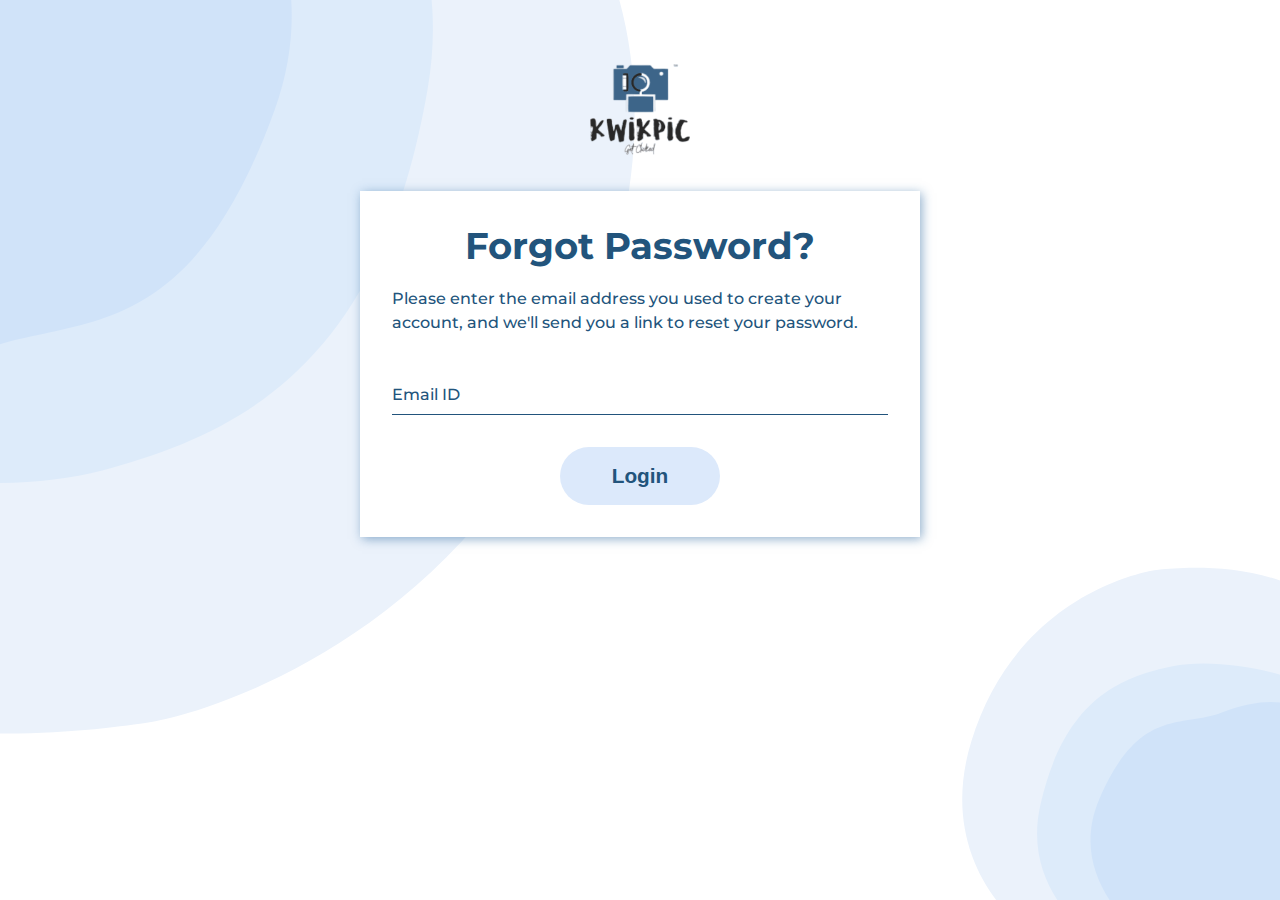
==== forgotPassword.html @ 938bb9a4 "second commit" ====
<!DOCTYPE html>
<html lang="en">
<head>
    <meta charset="UTF-8">
    <meta http-equiv="X-UA-Compatible" content="IE=edge">
    <meta name="viewport" content="width=device-width, initial-scale=1.0">
    <link rel="stylesheet" href="./css/style.css">
    <title>Forgot Password</title>
</head>
<body>
    <div class="container">
        <section class="section1-container flex">
            <section class="flex section1">
                <div class="Logo">
                    <img src="./img/Logo.png" alt="Logo" class="logo">
                </div>
                <div class="msg-box flex mt-1">
                    <h1 class="fs-1 text-center fw-1">Forgot Password?</h1>
                    <p class="mt-3">Please enter the email address you used to 
                        create your account, and we'll send you a link to reset your password.</p>
                    <form action="./passwordMail.html" class="mt-1">
                        <div class="form-group">
                            <input type="email" name="email" class="form-control" required>
                            <span class="floating-label">Email ID</span>
                        </div>
                        <div class="submit mt-1">
                            <input type="Submit" value="Login" class="fw-2">
                        </div> 
                    </form>        
                </div>
            </section>
            <img src="./img/background-1.svg" alt="background pattern image" class="background background-left">
            <img src="./img/background-2.svg" alt="background pattern image" class="background background-right">
        </section>
    </div>
</body>
</html>
---- css/style.css ----
@import url("https://fonts.googleapis.com/css2?family=Montserrat:wght@100;200;300;400;500;600;700;800;900&display=swap");
:root {
  font-size: 1em;
  -webkit-box-sizing: border-box;
          box-sizing: border-box;
  --color-primary: #22547c;
  --color-accent: #dce9fb;
  --color-light: #e5e5e5;
}

*,
*::before,
*::after {
  -webkit-box-sizing: inherit;
          box-sizing: inherit;
}

p,
h1,
h2,
h3,
h4 {
  margin: 0;
}

body {
  margin: 0;
  font-family: "Montserrat", sans-serif;
  font-weight: 500;
  color: var(--color-primary, #22547c);
}

/* font-size */
.fs-1 {
  font-size: clamp(1.5rem, calc(1.5rem + 1vw), 2.5rem);
}

.fs-3 {
  font-size: 0.85rem;
}

.fs-4 {
  font-size: 0.75rem;
}

/* font-weight */
.fw-1 {
  font-weight: 700;
}

.fw-2 {
  font-weight: 600;
}

.text-center {
  text-align: center;
}

.flex {
  display: -webkit-box;
  display: -ms-flexbox;
  display: flex;
}

a {
  text-decoration: none;
  color: #22547c;
}

a:hover {
  text-decoration: underline;
}

.form-control {
  width: 100%;
  display: block;
  height: 3rem;
  font-weight: 500;
  border: none;
  border-bottom: 1px solid #22547c;
  font-size: 1rem;
}

.form-control:focus {
  outline: 0;
  background-color: 0;
}

.form-group_inline {
  -webkit-column-gap: 2rem;
          column-gap: 2rem;
}

.form-group_inline .form-group {
  width: 100%;
}

/* margin-top */
.mt-1 {
  margin-top: 2rem;
}

.mt-3 {
  margin-top: 1.2rem;
}

.logo {
  width: 100px;
}

.info {
  width: 1rem;
  cursor: pointer;
}

.form-group {
  position: relative;
}

input:focus ~ .floating-label,
input:not(:focus):valid ~ .floating-label {
  top: 0;
  left: 2px;
  font-size: 10px;
  opacity: 0.7;
}

input:focus ~ .floating-label .info-container {
  display: none;
}

.password:focus ~ .popup {
  display: block;
}

.floating-label {
  font-weight: 500;
  font-size: 1rem;
  color: var(--color-primary, #22547c);
  position: absolute;
  pointer-events: none;
  left: 0;
  top: 18px;
  -webkit-transition: 0.2s ease all;
  transition: 0.2s ease all;
}

.container {
  height: 100vh;
}

.container .section-1 {
  -webkit-box-flex: 55%;
      -ms-flex: 55%;
          flex: 55%;
  position: relative;
  background-color: var(--color-primary, #22547c);
  overflow: hidden;
}

.container .section-1 .gallery-1 {
  width: 70%;
  -ms-flex-item-align: center;
      -ms-grid-row-align: center;
      align-self: center;
  margin: 0em auto;
}

.container .section-1 .gallery-1 .bannerImage {
  width: 100%;
}

.container .section-1 .gallery-1 .background {
  position: absolute;
  bottom: -5em;
  left: -5em;
  mix-blend-mode: multiply;
}

.container .section-2 {
  overflow: auto;
  -webkit-box-flex: 45%;
      -ms-flex: 45%;
          flex: 45%;
}

.container .section-2-content {
  width: 80%;
  margin: 2rem auto;
}

.container .section-2-content .Logo {
  -webkit-box-pack: end;
      -ms-flex-pack: end;
          justify-content: flex-end;
}

.container .section-2-content .Logo.header {
  -webkit-box-align: end;
      -ms-flex-align: end;
          align-items: flex-end;
}

.container .section-2-content .Logo.header > * + * {
  margin-left: auto;
}

.container .section-2-content .form-container form input:not([type="submit"]):hover {
  background-color: rgba(240, 237, 237, 0.2);
}

.container .section-2-content .form-container form p {
  text-align: end;
}

.container .section-2-content .form-container p {
  text-align: center;
}

.form-group__password {
  position: relative;
}

.form-group__password .floating-label.flex {
  -webkit-box-align: center;
      -ms-flex-align: center;
          align-items: center;
  -webkit-column-gap: 0.5em;
          column-gap: 0.5em;
}

.submit {
  text-align: center;
}

.submit input[type="submit"] {
  background-color: var(--color-accent, #dce9fb);
  color: var(--color-primary, blue);
  font-size: 1.3rem;
  border: none;
  border-radius: 6em;
  padding: 0.8em 2.5em;
}

.submit input[type="submit"]:hover {
  background-color: #b5cdef;
  cursor: pointer;
  color: #5ba1da;
}

.popup {
  position: absolute;
  width: 100%;
  display: none;
  background-color: #fff;
  -webkit-box-shadow: 1px 4px 16px rgba(34, 84, 124, 0.56);
          box-shadow: 1px 4px 16px rgba(34, 84, 124, 0.56);
  padding: 0.7em;
  top: -8em;
}

.popup ul {
  padding-left: 30px;
}

.popup ul > * + * {
  margin: 0.2em;
}

.popup .polygon {
  position: absolute;
  left: 45%;
  bottom: -1em;
  width: 30px;
  height: 30px;
  background: #fff;
  -webkit-transform: rotate(45deg);
          transform: rotate(45deg);
}

.container {
  position: relative;
}

.container .section1-container {
  position: relative;
  height: 100vh;
  padding-top: 4rem;
  -webkit-box-pack: center;
      -ms-flex-pack: center;
          justify-content: center;
  overflow: hidden;
}

.container .section1-container .section1 {
  position: relative;
  z-index: 2;
  -webkit-box-orient: vertical;
  -webkit-box-direction: normal;
      -ms-flex-direction: column;
          flex-direction: column;
  -webkit-box-align: center;
      -ms-flex-align: center;
          align-items: center;
}

.container .section1-container .section1 .msg-box {
  width: 560px;
  padding: 2rem;
  -webkit-box-orient: vertical;
  -webkit-box-direction: normal;
      -ms-flex-direction: column;
          flex-direction: column;
  background-color: #fff;
  -webkit-box-shadow: 2px 2px 10px rgba(37, 98, 154, 0.51);
          box-shadow: 2px 2px 10px rgba(37, 98, 154, 0.51);
}

.container .section1-container .section1 .msg-box p {
  line-height: 1.5;
}

.container .section1-container .section1 .msg-box form ul > * + * {
  margin-top: 0.2em;
}

.container .section1-container__modified {
  padding-top: 2rem;
}

.container .section1-container .background {
  position: absolute;
  z-index: 1;
}

.container .section1-container .background-left {
  top: -15em;
  left: -15em;
}

.container .section1-container .background-right {
  bottom: 0;
  right: 0;
}

@media (max-width: 1200px) {
  .container .section-1 .gallery-1 {
    width: 80%;
  }
  .popup {
    top: -9.5em;
  }
}

@media (max-width: 968px) {
  .container .section-1 {
    -webkit-box-flex: 40%;
        -ms-flex: 40%;
            flex: 40%;
  }
  .container .section-1 .gallery-1 {
    width: 90%;
    -ms-flex-item-align: center;
        -ms-grid-row-align: center;
        align-self: center;
    margin: 0em auto;
  }
  .container .section-1 .gallery-1 img {
    width: 100%;
  }
  .container .section-1 .section-2 {
    -webkit-box-flex: 60%;
        -ms-flex: 60%;
            flex: 60%;
  }
  .popup {
    top: -10em;
  }
}

@media (max-width: 768px) {
  .popup {
    top: -12em;
  }
}

@media (max-width: 600px) {
  .container {
    height: auto;
  }
  .container .section1-container {
    height: auto;
  }
  .container .section1-container .section1 .msg-box {
    width: 90%;
  }
  .container .section1-container .section1 .msg-box ul {
    padding-left: 20px;
  }
  img[src="./img/LOGO.svg"] {
    width: 76px;
  }
  .section-1 {
    display: none;
  }
  .popup {
    top: -9em;
  }
}

@media (max-width: 450px) {
  .popup {
    top: -11em;
  }
}

@media (max-width: 400px) {
  .container .section-2-content {
    width: 90%;
  }
  .container .section-2-content .form-group_inline {
    -webkit-box-orient: vertical;
    -webkit-box-direction: normal;
        -ms-flex-direction: column;
            flex-direction: column;
  }
  .container .section-2-content .form-group_inline > * + * {
    margin-top: 2.5rem;
  }
  .submit__modified {
    text-align: center;
  }
  .submit__modified input[type="submit"] {
    white-space: normal;
  }
}

@media (max-width: 300px) {
  .container .section1-container .section1 .msg-box {
    padding: 1rem;
  }
  .popup {
    top: -13em;
  }
}

@media (max-width: 250px) {
  .popup {
    top: -15em;
  }
  .submit {
    text-align: center;
  }
  .submit input[type="submit"] {
    font-size: 1.2rem;
    padding: 0.5em 1.5em;
  }
}

@media (max-width: 200px) {
  .popup {
    display: none !important;
  }
}
/*# sourceMappingURL=style.css.map */
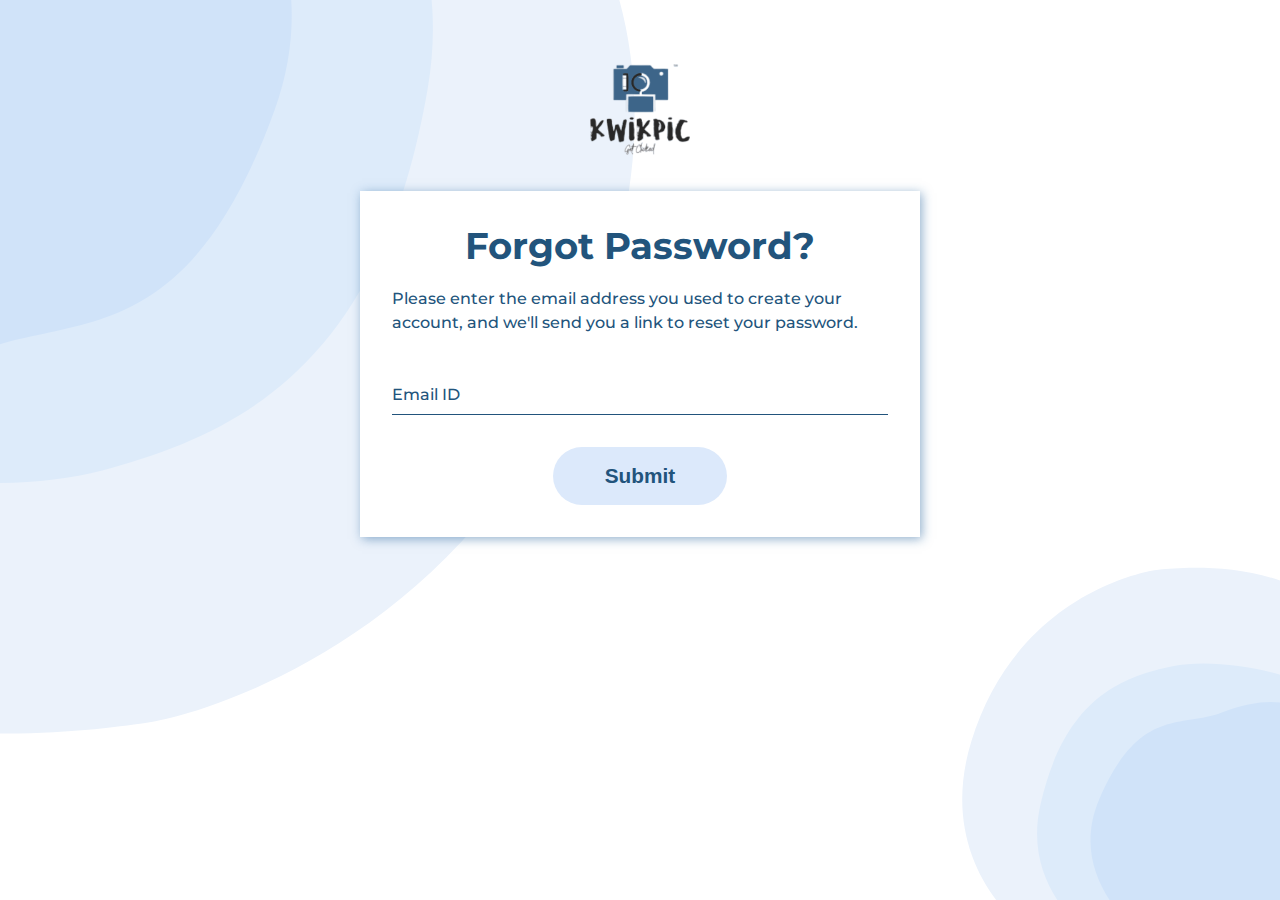
==== commit 8376294e: "button change" ====
--- a/forgotPassword.html
+++ b/forgotPassword.html
@@ -24,7 +24,7 @@
                             <span class="floating-label">Email ID</span>
                         </div>
                         <div class="submit mt-1">
-                            <input type="Submit" value="Login" class="fw-2">
+                            <input type="Submit" value="Submit" class="fw-2">
                         </div> 
                     </form>        
                 </div>
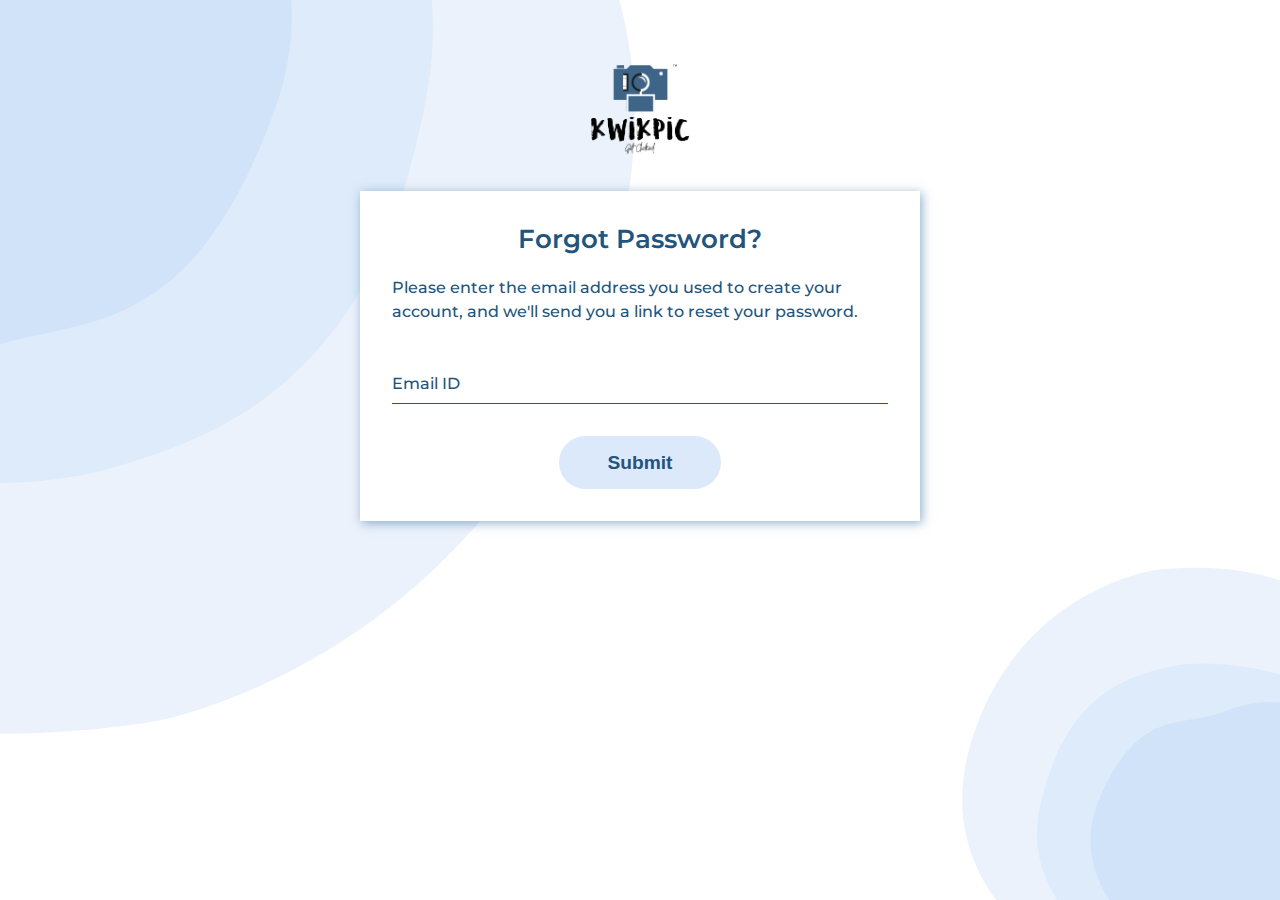
==== commit 6992a6ea: "updated" ====
--- a/forgotPassword.html
+++ b/forgotPassword.html
@@ -15,12 +15,12 @@
                     <img src="./img/Logo.png" alt="Logo" class="logo">
                 </div>
                 <div class="msg-box flex mt-1">
-                    <h1 class="fs-1 text-center fw-1">Forgot Password?</h1>
+                    <h1 class="fs-2 text-center fw-2">Forgot Password?</h1>
                     <p class="mt-3">Please enter the email address you used to 
                         create your account, and we'll send you a link to reset your password.</p>
                     <form action="./passwordMail.html" class="mt-1">
                         <div class="form-group">
-                            <input type="email" name="email" class="form-control" required>
+                            <input type="email" name="email" class="form-control" placeholder="Email ID" required>
                             <span class="floating-label">Email ID</span>
                         </div>
                         <div class="submit mt-1">
--- a/css/style.css
+++ b/css/style.css
@@ -32,11 +32,15 @@
 
 /* font-size */
 .fs-1 {
-  font-size: clamp(1.5rem, calc(1.5rem + 1vw), 2.5rem);
+  font-size: clamp(1.2rem, calc(1.2rem + 1vw), 3rem);
+}
+
+.fs-2 {
+  font-size: clamp(1.2rem, calc(1rem + 1vw), 1.6rem);
 }
 
 .fs-3 {
-  font-size: 0.85rem;
+  font-size: 0.8rem;
 }
 
 .fs-4 {
@@ -65,6 +69,7 @@
 a {
   text-decoration: none;
   color: #22547c;
+  font-weight: 700;
 }
 
 a:hover {
@@ -100,8 +105,12 @@
   margin-top: 2rem;
 }
 
+.mt-2 {
+  margin-top: 1.7rem;
+}
+
 .mt-3 {
-  margin-top: 1.2rem;
+  margin-top: 1.4rem;
 }
 
 .logo {
@@ -117,8 +126,24 @@
   position: relative;
 }
 
+::-webkit-input-placeholder {
+  opacity: 0;
+}
+
+:-ms-input-placeholder {
+  opacity: 0;
+}
+
+::-ms-input-placeholder {
+  opacity: 0;
+}
+
+::placeholder {
+  opacity: 0;
+}
+
 input:focus ~ .floating-label,
-input:not(:focus):valid ~ .floating-label {
+input:not(:focus):not(:placeholder-shown) ~ .floating-label {
   top: 0;
   left: 2px;
   font-size: 10px;
@@ -129,13 +154,17 @@
   display: none;
 }
 
+input:not(:placeholder-shown) ~ .floating-label .info-container {
+  display: none;
+}
+
 .password:focus ~ .popup {
   display: block;
 }
 
 .floating-label {
   font-weight: 500;
-  font-size: 1rem;
+  font-size: clamp(0.75rem, calc(0.5rem + 1vw), 1rem);
   color: var(--color-primary, #22547c);
   position: absolute;
   pointer-events: none;
@@ -189,6 +218,10 @@
   margin: 2rem auto;
 }
 
+.container .section-2-content__modified {
+  margin: 1.5rem auto;
+}
+
 .container .section-2-content .Logo {
   -webkit-box-pack: end;
       -ms-flex-pack: end;
@@ -209,7 +242,12 @@
   background-color: rgba(240, 237, 237, 0.2);
 }
 
-.container .section-2-content .form-container form p {
+.container .section-2-content .form-container form .popup__2 p {
+  text-align: start;
+  display: inline;
+}
+
+.container .section-2-content .form-container form > p {
   text-align: end;
 }
 
@@ -236,7 +274,7 @@
 .submit input[type="submit"] {
   background-color: var(--color-accent, #dce9fb);
   color: var(--color-primary, blue);
-  font-size: 1.3rem;
+  font-size: clamp(0.8rem, calc(0.5rem + 1.5vw), 1.2rem);
   border: none;
   border-radius: 6em;
   padding: 0.8em 2.5em;
@@ -245,29 +283,31 @@
 .submit input[type="submit"]:hover {
   background-color: #b5cdef;
   cursor: pointer;
-  color: #5ba1da;
+  color: #0f4a79;
 }
 
 .popup {
   position: absolute;
-  width: 100%;
-  display: none;
   background-color: #fff;
   -webkit-box-shadow: 1px 4px 16px rgba(34, 84, 124, 0.56);
           box-shadow: 1px 4px 16px rgba(34, 84, 124, 0.56);
+  display: none;
+}
+
+.popup__1 {
   padding: 0.7em;
   top: -8em;
 }
 
-.popup ul {
+.popup__1 ul {
   padding-left: 30px;
 }
 
-.popup ul > * + * {
+.popup__1 ul > * + * {
   margin: 0.2em;
 }
 
-.popup .polygon {
+.popup__1 .polygon {
   position: absolute;
   left: 45%;
   bottom: -1em;
@@ -278,8 +318,14 @@
           transform: rotate(45deg);
 }
 
+.popup__2 {
+  bottom: -4em;
+  padding: 1em;
+}
+
 .container {
   position: relative;
+  overflow: hidden;
 }
 
 .container .section1-container {
@@ -320,6 +366,10 @@
   line-height: 1.5;
 }
 
+.container .section1-container .section1 .msg-box form ul {
+  padding-left: 20px;
+}
+
 .container .section1-container .section1 .msg-box form ul > * + * {
   margin-top: 0.2em;
 }
@@ -343,11 +393,26 @@
   right: 0;
 }
 
+.error ul {
+  list-style-type: none;
+  padding-left: 5px;
+}
+
+.error ul > * + * {
+  margin-top: 0.2em;
+}
+
+.error ul li {
+  color: red;
+  font-size: .9em;
+  font-weight: 500;
+}
+
 @media (max-width: 1200px) {
   .container .section-1 .gallery-1 {
     width: 80%;
   }
-  .popup {
+  .popup__1 {
     top: -9.5em;
   }
 }
@@ -373,13 +438,13 @@
         -ms-flex: 60%;
             flex: 60%;
   }
-  .popup {
+  .popup__1 {
     top: -10em;
   }
 }
 
 @media (max-width: 768px) {
-  .popup {
+  .popup__1 {
     top: -12em;
   }
 }
@@ -389,7 +454,11 @@
     height: auto;
   }
   .container .section1-container {
-    height: auto;
+    height: 100%;
+    padding-bottom: 4rem;
+  }
+  .container .section1-container .background {
+    display: none;
   }
   .container .section1-container .section1 .msg-box {
     width: 90%;
@@ -403,13 +472,13 @@
   .section-1 {
     display: none;
   }
-  .popup {
+  .popup__1 {
     top: -9em;
   }
 }
 
 @media (max-width: 450px) {
-  .popup {
+  .popup__1 {
     top: -11em;
   }
 }
@@ -439,26 +508,19 @@
   .container .section1-container .section1 .msg-box {
     padding: 1rem;
   }
-  .popup {
+  .popup__1 {
     top: -13em;
   }
 }
 
 @media (max-width: 250px) {
-  .popup {
+  .popup__1 {
     top: -15em;
   }
-  .submit {
-    text-align: center;
-  }
-  .submit input[type="submit"] {
-    font-size: 1.2rem;
-    padding: 0.5em 1.5em;
-  }
 }
 
 @media (max-width: 200px) {
-  .popup {
+  .popup__1 {
     display: none !important;
   }
 }
